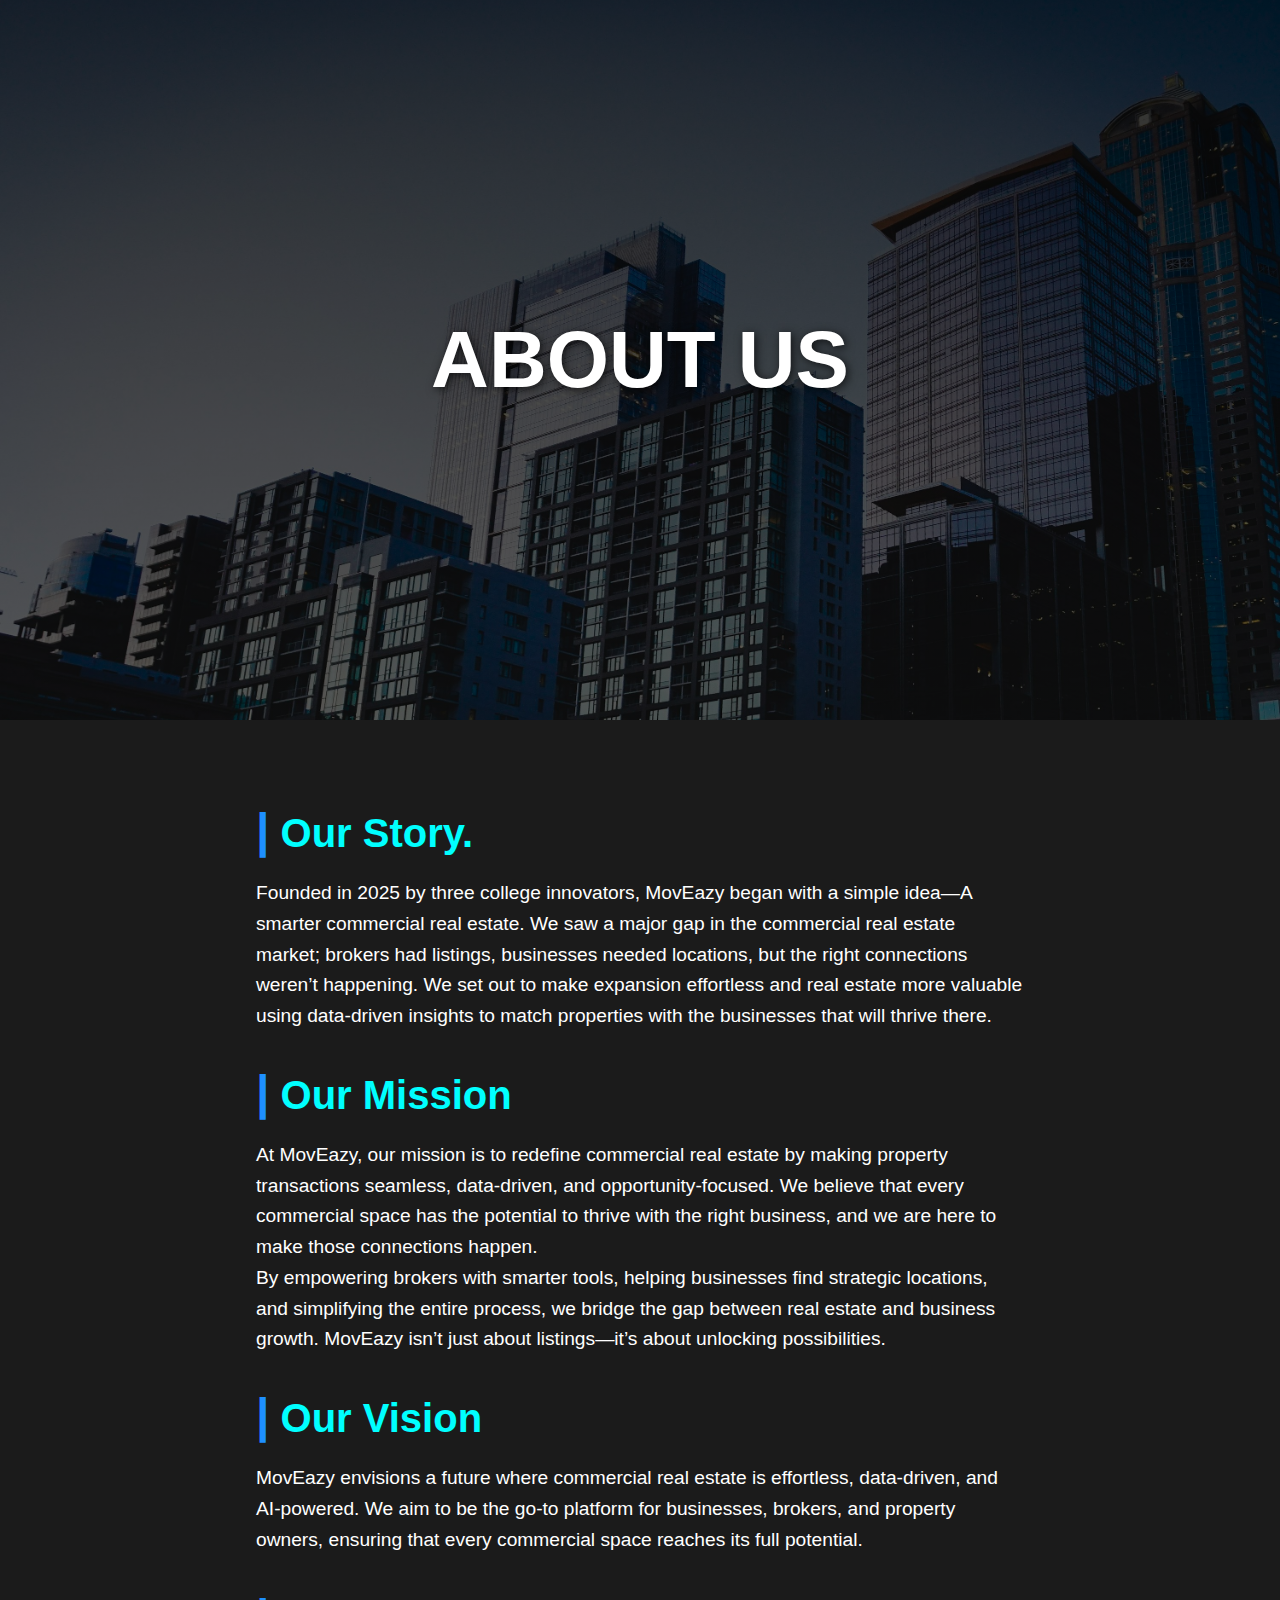
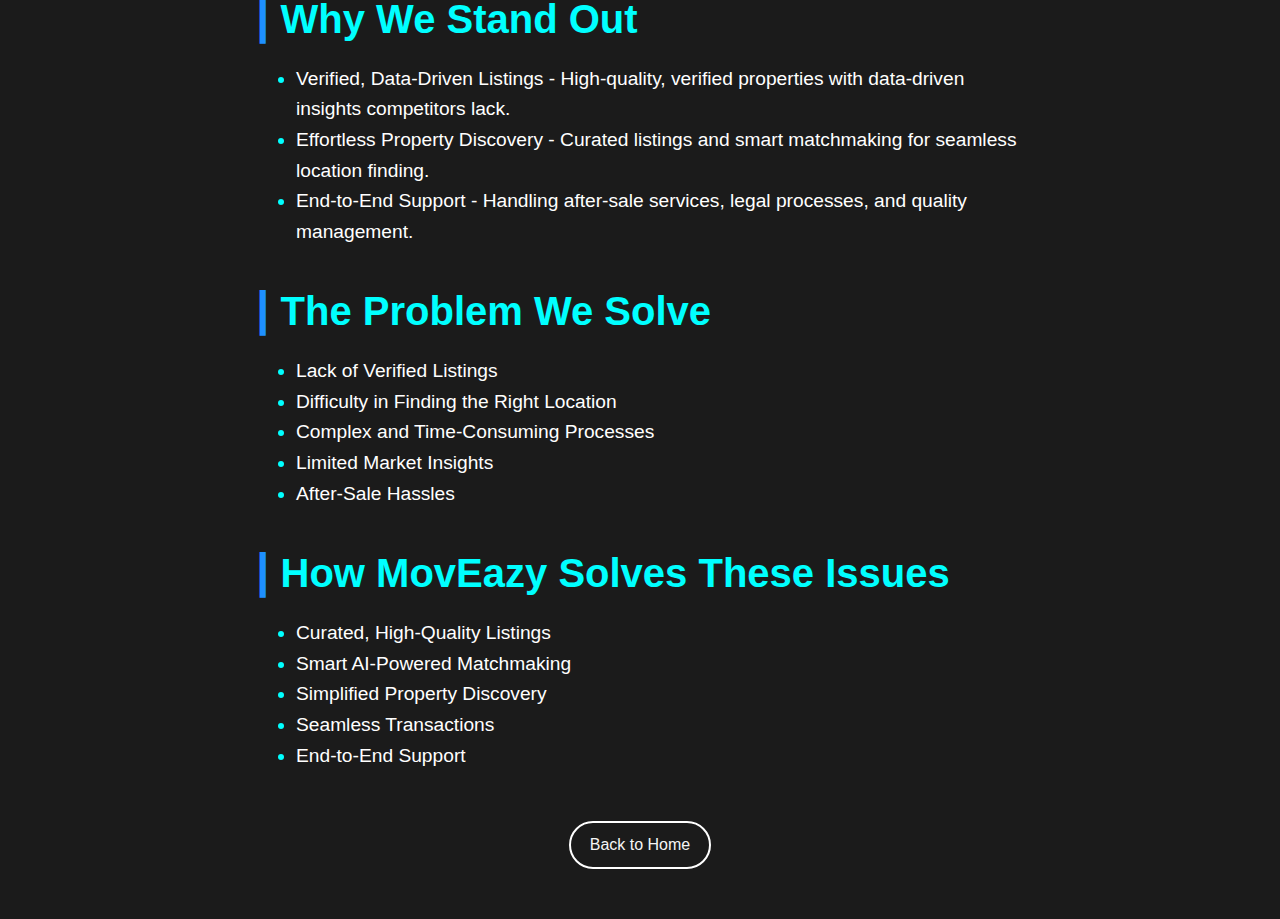
==== about.html @ 98d270bc "Add files via upload" ====
<!DOCTYPE html>
<html lang="en">

<head>
    <meta charset="UTF-8">
    <meta name="viewport" content="width=device-width, initial-scale=1.0">
    <title>About MovEazy</title>
    <link rel="stylesheet" href="about.css">
</head>

<body>
    <header>
        <nav>
        </nav>
    </header>

    <section id="about" class="about-section">
        <div class="hero-image">
            <div class="hero-text">
                <h1>About Us</h1>
            </div>
        </div>

        <div class="about-content">
            <h2><span class="about-heading-highlight">|</span> Our Story.</h2>
            <p>
                Founded in 2025 by three college innovators, MovEazy began with a simple idea—A smarter commercial real
                estate. We saw a major gap in the commercial real estate market; brokers had listings, businesses needed
                locations, but the right connections weren’t happening. We set out to make expansion effortless and real
                estate more valuable using data-driven insights to match properties with the businesses that will thrive
                there.
            </p>

            <h2><span class="about-heading-highlight">|</span> Our Mission</h2>
            <p>
                At MovEazy, our mission is to redefine commercial real estate by making property transactions seamless,
                data-driven, and opportunity-focused. We believe that every commercial space has the potential to thrive
                with the right business, and we are here to make those connections happen.
            </p>
            <p>
                By empowering brokers with smarter tools, helping businesses find strategic locations, and simplifying
                the entire process, we bridge the gap between real estate and business growth. MovEazy isn’t just about
                listings—it’s about unlocking possibilities.
            </p>

            <h2><span class="about-heading-highlight">|</span> Our Vision</h2>
            <p>
                MovEazy envisions a future where commercial real estate is effortless, data-driven, and AI-powered. We
                aim to be the go-to platform for businesses, brokers, and property owners, ensuring that every
                commercial space reaches its full potential.
            </p>

            <h2><span class="about-heading-highlight">|</span> Why We Stand Out</h2>
            <ul>
                <li>Verified, Data-Driven Listings - High-quality, verified properties with data-driven insights
                    competitors lack.</li>
                <li>Effortless Property Discovery - Curated listings and smart matchmaking for seamless location
                    finding.</li>
                <li>End-to-End Support - Handling after-sale services, legal processes, and quality management.</li>
            </ul>

            <h2><span class="about-heading-highlight">|</span> The Problem We Solve</h2>
            <ul>
                <li>Lack of Verified Listings</li>
                <li>Difficulty in Finding the Right Location</li>
                <li>Complex and Time-Consuming Processes</li>
                <li>Limited Market Insights</li>
                <li>After-Sale Hassles</li>
            </ul>

            <h2><span class="about-heading-highlight">|</span> How MovEazy Solves These Issues</h2>
            <ul>
                <li>Curated, High-Quality Listings</li>
                <li>Smart AI-Powered Matchmaking</li>
                <li>Simplified Property Discovery</li>
                <li>Seamless Transactions</li>
                <li>End-to-End Support</li>
            </ul>

            <div class="text-center mt-5">
                <a href="index.html" class="btn btn-primary">Back to Home</a>
            </div>
        </div>
    </section>
</body>

</html>
---- about.css ----
/* General Reset */
body {
    margin: 0;
    padding: 0;
    font-family: 'Poppins', sans-serif;
}

header {
    background-color: rgba(0, 0, 0, 0.8);
    position: fixed;
    width: 100%;
    z-index: 100;
}

nav ul {
    list-style-type: none;
    margin: 0;
    padding: 10px 0;
    display: flex;
    justify-content: center;
}

nav a {
    text-decoration: none;
    color: white;
    padding: 10px 20px;
    transition: color 0.3s ease;
}

nav a:hover {
    color: cyan;
}

/* Hero Section */
.hero-image {
    background: linear-gradient(to bottom, hsla(0, 0%, 0%, 0.8), hsla(0, 0%, 0%, 0.6)), url('hero-image[1].jpg') no-repeat center center/cover;
    height: 80vh;
    display: flex;
    justify-content: center;
    align-items: center;
    text-align: center;
    color: white;
}

.hero-text h1 {
    font-size: 5rem;
    text-transform: uppercase;
    text-shadow: 2px 2px 10px rgba(0, 0, 0, 0.7);
}

/* About Content Section */
.about-content{
    padding: 50px 20vw;
    background-color: #1b1b1b;
    color: white;
    text-align: start;

}
.about-heading-highlight{
    color: dodgerblue;
    font-size: 3rem;
}
/* .about-content {
    padding: 50px 20px;
    text-align: center;
    background-color: #1b1b1b;
    color: white; 
} */

.about-content h2 {
    font-size: 2.5rem;
    margin-bottom: 20px;
    color: cyan; /* Highlighted heading */
}

.about-content p {
    font-size: 1.2rem;
    max-width: 800px;
    margin: 0 auto;
    line-height: 1.6;
}
.about-content ul{
    list-style-type: disc;
    display: flex;
    flex-direction: column;

    
}
.about-content ul li{
    font-size: 1.2rem;
    line-height: 1.6;
}
li::marker{
    color: aqua;
    font-size: 1.2rem;
}
.text-center{
    width: 100%;
    display: flex;
    justify-content: center;
    margin-top: 50px;
}
.text-center a{
    text-decoration: none;
    color: whitesmoke;
    font-size: 1rem;
    border: 2px solid #fff;
    padding: 0.8rem 1.2rem;
    border-radius: 25px;
    transition: 0.3s;
}
.text-center a:hover{
    color: aqua;
    transition: 0.3s;
    border: 2px solid aqua;
}

/* Responsive Design */
@media (max-width: 768px) {
    .hero-text h1 {
        font-size: 3rem;
    }

    .about-content h2 {
        font-size: 2rem;
    }

    .about-content p {
        font-size: 1rem;
    }
    .about-content{
        padding: 50px 20px;

    
    }
}
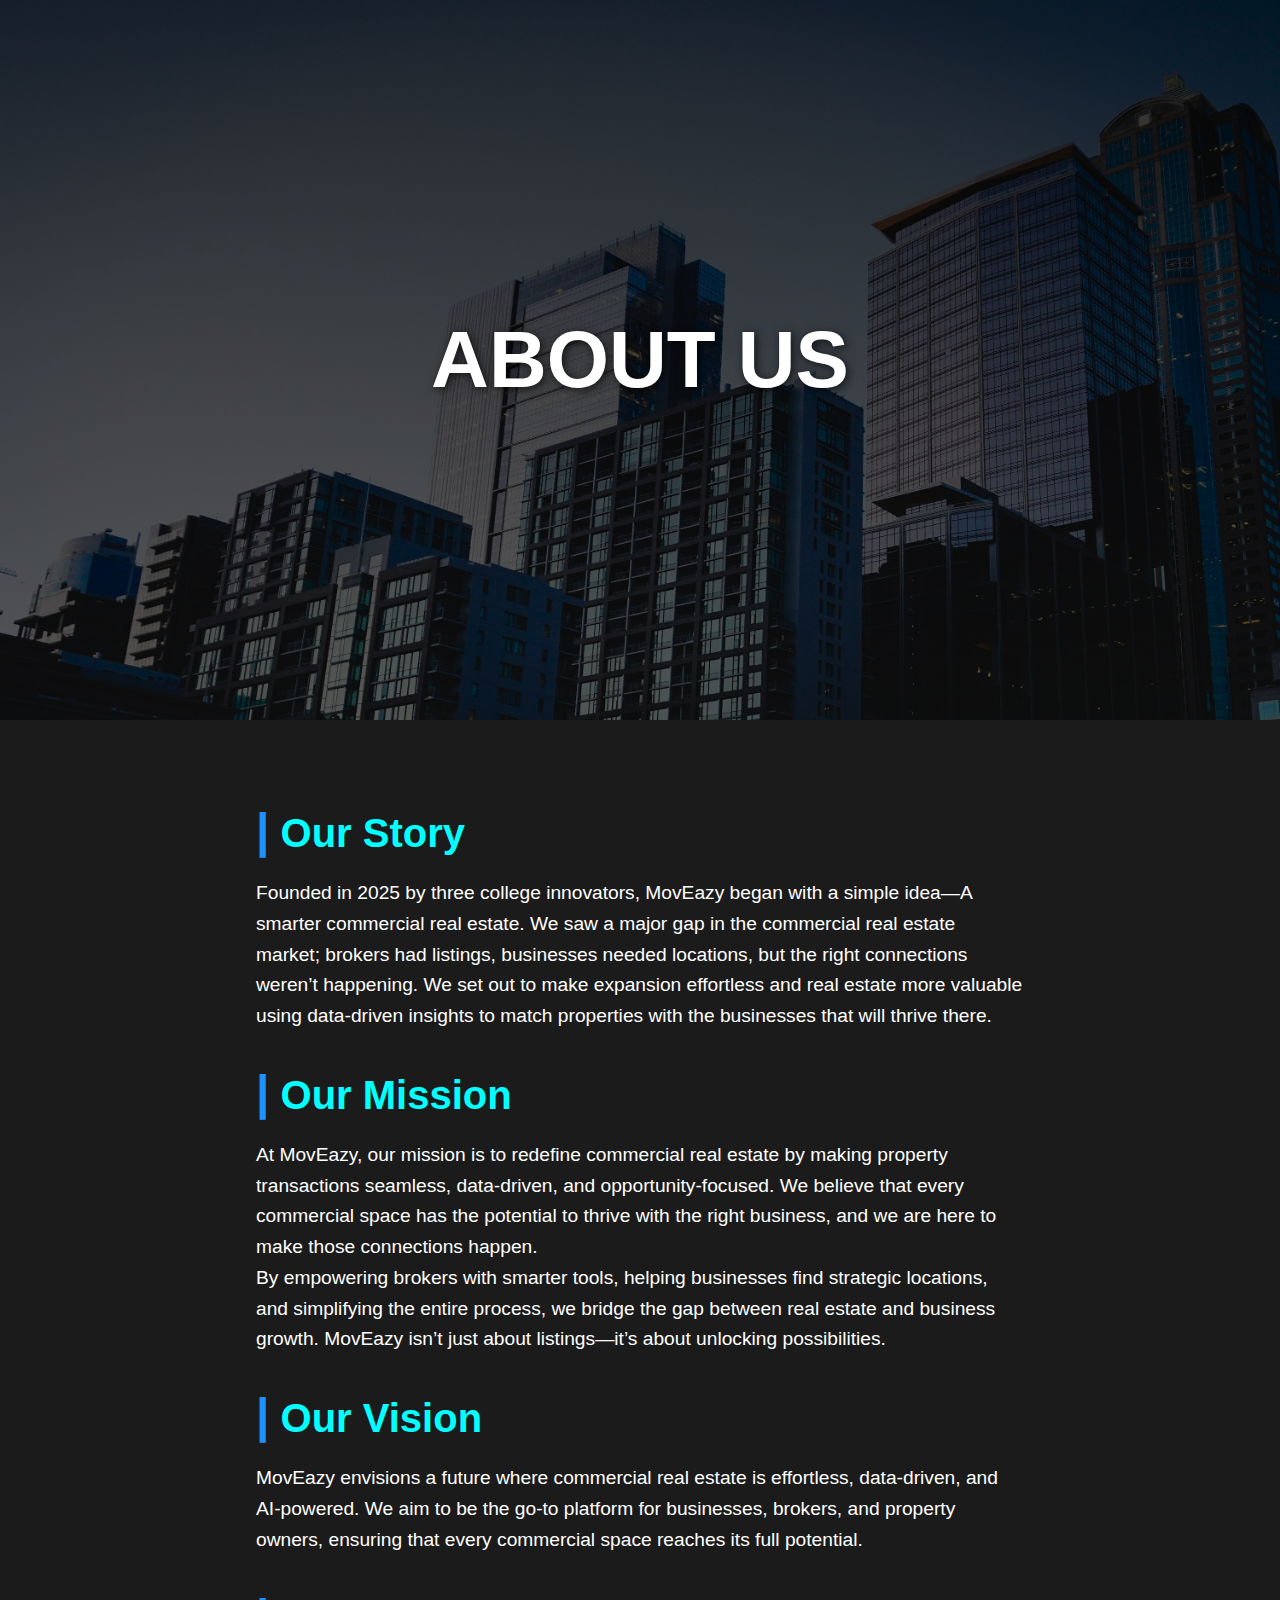
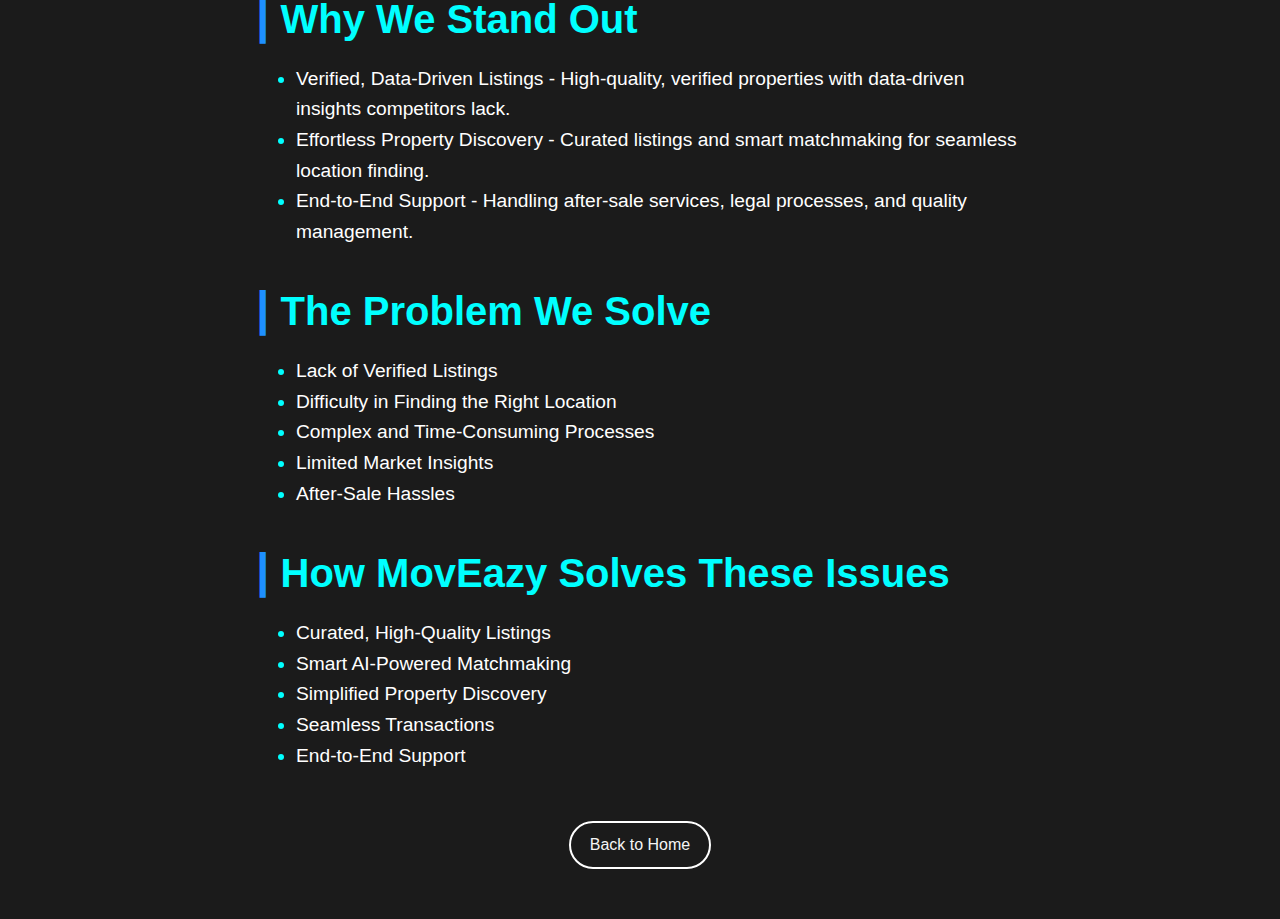
==== commit 86dd11c8: "Update about.html" ====
--- a/about.html
+++ b/about.html
@@ -22,7 +22,7 @@
         </div>
 
         <div class="about-content">
-            <h2><span class="about-heading-highlight">|</span> Our Story.</h2>
+            <h2><span class="about-heading-highlight">|</span> Our Story</h2>
             <p>
                 Founded in 2025 by three college innovators, MovEazy began with a simple idea—A smarter commercial real
                 estate. We saw a major gap in the commercial real estate market; brokers had listings, businesses needed
@@ -84,4 +84,4 @@
     </section>
 </body>
 
-</html>+</html>
--- a/about.css
+++ b/about.css
@@ -33,7 +33,7 @@
 
 /* Hero Section */
 .hero-image {
-    background: linear-gradient(to bottom, hsla(0, 0%, 0%, 0.8), hsla(0, 0%, 0%, 0.6)), url('hero-image[1].jpg') no-repeat center center/cover;
+    background: linear-gradient(to bottom, hsla(0, 0%, 0%, 0.8), hsla(0, 0%, 0%, 0.6)), url('images/hero-image[1].jpg') no-repeat center center/cover;
     height: 80vh;
     display: flex;
     justify-content: center;
@@ -49,28 +49,24 @@
 }
 
 /* About Content Section */
-.about-content{
+.about-content {
     padding: 50px 20vw;
     background-color: #1b1b1b;
     color: white;
     text-align: start;
 
 }
-.about-heading-highlight{
+
+.about-heading-highlight {
     color: dodgerblue;
     font-size: 3rem;
 }
-/* .about-content {
-    padding: 50px 20px;
-    text-align: center;
-    background-color: #1b1b1b;
-    color: white; 
-} */
 
 .about-content h2 {
     font-size: 2.5rem;
     margin-bottom: 20px;
-    color: cyan; /* Highlighted heading */
+    color: cyan;
+    /* Highlighted heading */
 }
 
 .about-content p {
@@ -79,28 +75,33 @@
     margin: 0 auto;
     line-height: 1.6;
 }
-.about-content ul{
+
+.about-content ul {
     list-style-type: disc;
     display: flex;
     flex-direction: column;
 
-    
+
 }
-.about-content ul li{
+
+.about-content ul li {
     font-size: 1.2rem;
     line-height: 1.6;
 }
-li::marker{
+
+li::marker {
     color: aqua;
     font-size: 1.2rem;
 }
-.text-center{
+
+.text-center {
     width: 100%;
     display: flex;
     justify-content: center;
     margin-top: 50px;
 }
-.text-center a{
+
+.text-center a {
     text-decoration: none;
     color: whitesmoke;
     font-size: 1rem;
@@ -109,7 +110,8 @@
     border-radius: 25px;
     transition: 0.3s;
 }
-.text-center a:hover{
+
+.text-center a:hover {
     color: aqua;
     transition: 0.3s;
     border: 2px solid aqua;
@@ -128,9 +130,10 @@
     .about-content p {
         font-size: 1rem;
     }
-    .about-content{
+
+    .about-content {
         padding: 50px 20px;
 
-    
+
     }
-}+}
